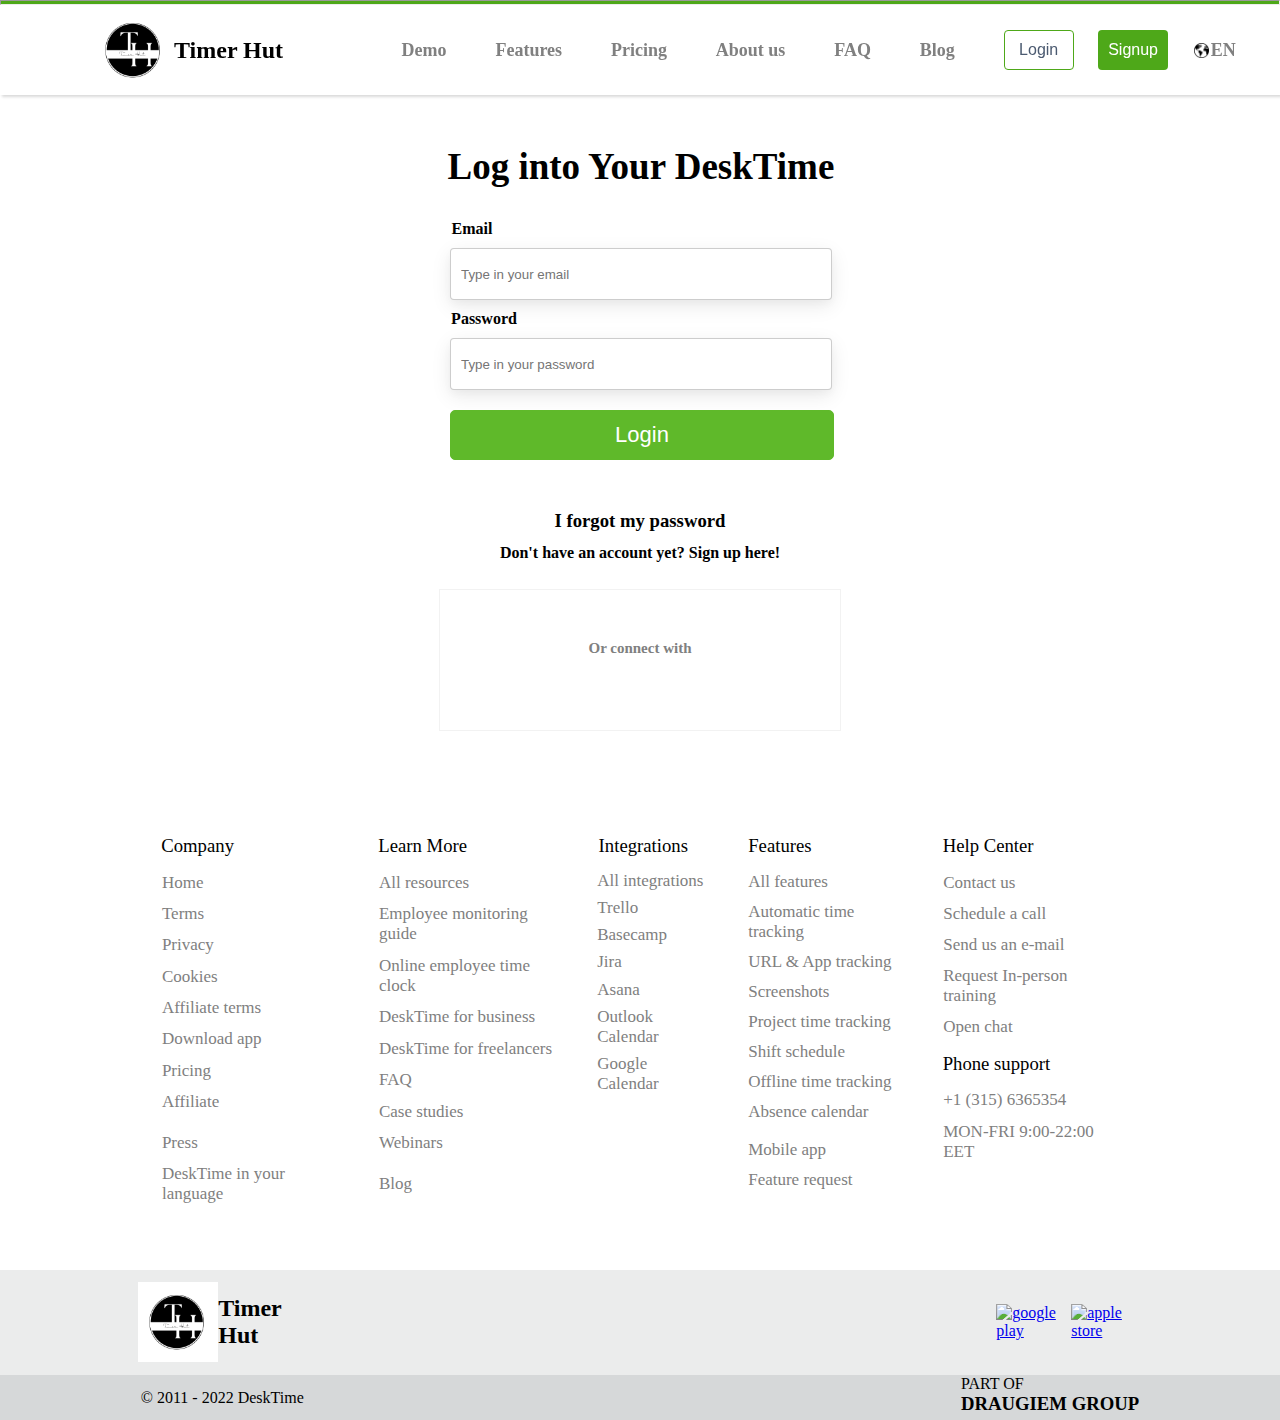
==== pages/login.html @ 57a037b9 "Merge pull request #12 from DanteHaxor/main" ====
<!DOCTYPE html>
<html lang="en">
<head>
    <meta charset="UTF-8">
    <meta http-equiv="X-UA-Compatible" content="IE=edge">
    <meta name="viewport" content="width=device-width, initial-scale=1.0">
    <title>Document</title>
    <link rel="stylesheet" href="\styles/login.css" />
</head>
<body>
    <hr />
    <div id="navbar">
      <div id="logo">
        <img src="\images/Timer Hut.png" alt="" />
        <h2>Timer Hut</h2>
      </div>
      <ul class="navbarul">
        <li class="navbarli">Demo</li>
        <li class="navbarli">Features</li>
        <li class="navbarli">Pricing</li>
        <li class="navbarli">About&nbsp;us</li>
        <li class="navbarli">FAQ</li>
        <li class="navbarli">Blog</li>
        <li class="navbarli">
          <a href="\pages/login.html"><button id="login">Login</button></a>
        </li class="navbarli">
        <li class="navbarli">
          <a href="\pages/signup.html"><button id="signup">Signup</button></a>
        </li>
        <li class="navbarli"><img src="\images/earth.png" alt="" />EN</li>
      </ul>
    </div>
    <div id = "LogInMain">
          <h1>Log into Your DeskTime</h1>
          <div id = "LoginHere">
          <h4 id="em">Email</h4>
          <input type = "email" placeholder="Type in your email">
          <h4 id="pp">Password</h4>
          <input type = "password" placeholder="Type in your password">
          <button>Login</button>
          <h3>I forgot my password</h3>
          <h4>Don't have an account yet? Sign up here!</h4>
      </div>
      <div id = "ConnectWith">
          <h3 id = "loginFont">Or connect with</h3>
      <div>
          <div href="#"></div>
          <div href="#"></div>
          <div href="#"></div>
          <div href="#"></div>
      </div>
      </div>
  </div>
  <div class="eight-content">
    <div><h3>Company</h3><ul class="eightul">
    <li class="eightli">Home</li>
    <li class="eightli">Terms</li>
    <li class="eightli">Privacy</li>
    <li class="eightli">Cookies</li>
    <li class="eightli">Affiliate terms</li>
    <li class="eightli">Download app</li>
    <li class="eightli">Pricing</li>
    <li class="eightli">Affiliate</li>
    <li class="eightli">Press</li>
    <li class="eightli">DeskTime in your language</li></ul></div>
    <div><h3>Learn&nbsp;More</h3><ul class="eightul">
      <li class="eightli">All resources</li>
      <li class="eightli">Employee monitoring guide</li>
      <li class="eightli">Online employee time clock</li>
      <li class="eightli">DeskTime for business</li>
      <li class="eightli">DeskTime for freelancers</li>
      <li class="eightli">FAQ</li>
      <li class="eightli">Case studies</li>
      <li class="eightli">Webinars</li>
      <li class="eightli">Blog</li>
    </ul></div>
    <div><h3>Integrations</h3><ul class="eightul">
      <li class="eightli">All integrations</li>
      <li class="eightli">Trello</li>
      <li class="eightli">Basecamp</li>
      <li class="eightli">Jira</li>
      <li class="eightli">Asana</li>
      <li class="eightli">Outlook Calendar</li>
      <li class="eightli">Google Calendar</li>
    </ul></div>
    <div><h3>Features</h3><ul class="eightul">
      <li class="eightli">All features</li>
      <li class="eightli">Automatic time tracking</li>
      <li class="eightli">URL & App tracking</li>
      <li class="eightli">Screenshots</li>
      <li class="eightli">Project time tracking</li>
      <li class="eightli">Shift schedule</li>
      <li class="eightli">Offline time tracking</li>
      <li class="eightli">Absence calendar</li>
      <li class="eightli">Mobile app</li>
      <li class="eightli">Feature request</li>
    </ul></div>
    <div><h3>Help&nbsp;Center</h3><ul class="eightul">
      <li class="eightli">Contact us</li>
      <li class="eightli">Schedule a call</li>
      <li class="eightli">Send us an e-mail</li>
      <li class="eightli">Request In-person training</li>
      <li class="eightli">Open chat</li>
      <ul class="eightul"><h3>Phone support</h3>
      <li class="eightli">+1 (315) 6365354</li>
      <li class="eightli">MON-FRI 9:00-22:00 EET</li></ul>
    </ul></div>
  </div>
  <div class="footer">
    <div>
      <div id="flogo">
      <img src="\images/Timer Hut.png" alt="" />
      <h2>Timer Hut</h2>
    </div>
    <div id="google-play">
      <a href="https://play.google.com/store/apps/details?id=desktime.main">
      <img src="https://freeiconshop.com/wp-content/uploads/edd/google-play-badge-128x128.png" alt="google play"></a>
  </div>
  <div id="app-store">
      <a href="https://apps.apple.com/us/app/desktime-for-iphone/id452994124">
      <img src="https://developer.apple.com/app-store/marketing/guidelines/images/badge-example-preferred_2x.png" alt="apple store"></a>
  </div>
  </div>
  </div>
  <div class="foot">
    <div class="foot1">
    <div>© 2011 - 2022 DeskTime</div>
    <div><p>PART OF</p><h3>DRAUGIEM GROUP</h3></div>
  </div></div>
</body>
</html>
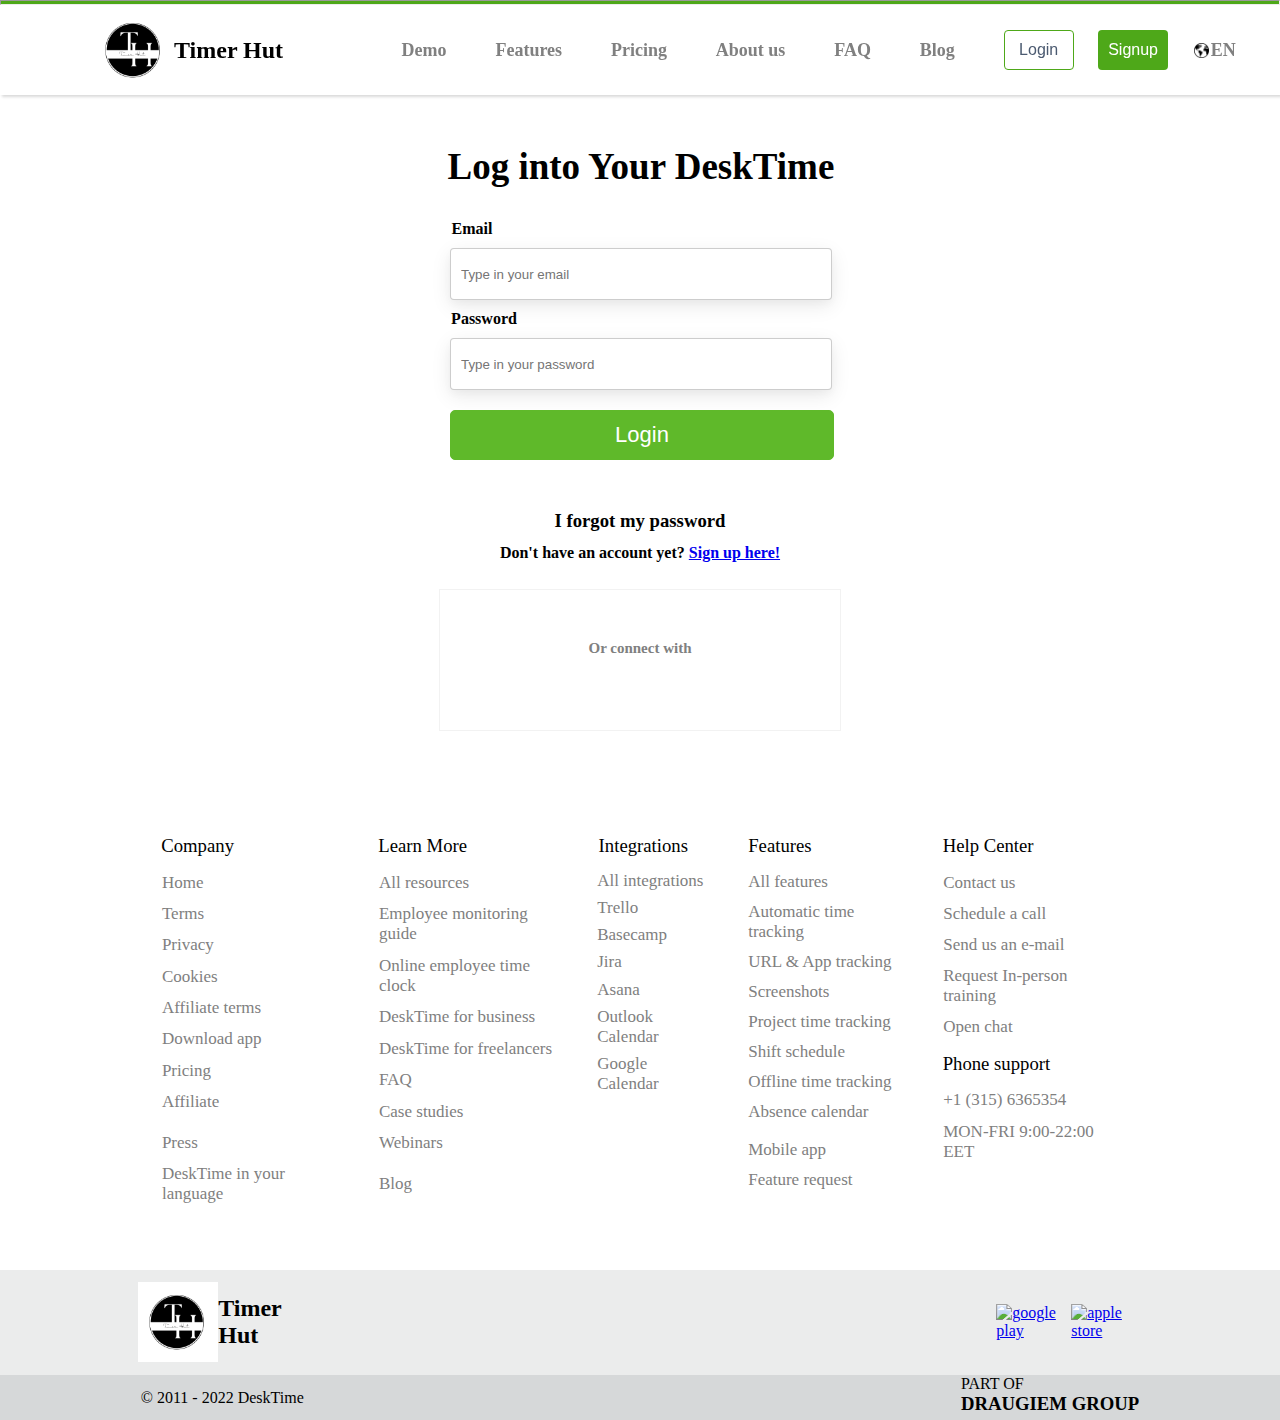
==== commit af9138cc: "Merge pull request #14 from DanteHaxor/day-3" ====
--- a/pages/login.html
+++ b/pages/login.html
@@ -39,7 +39,7 @@
           <input type = "password" placeholder="Type in your password">
           <button>Login</button>
           <h3>I forgot my password</h3>
-          <h4>Don't have an account yet? Sign up here!</h4>
+          <h4>Don't have an account yet? <a href="\pages/signup.html">Sign up here!</a></h4>
       </div>
       <div id = "ConnectWith">
           <h3 id = "loginFont">Or connect with</h3>
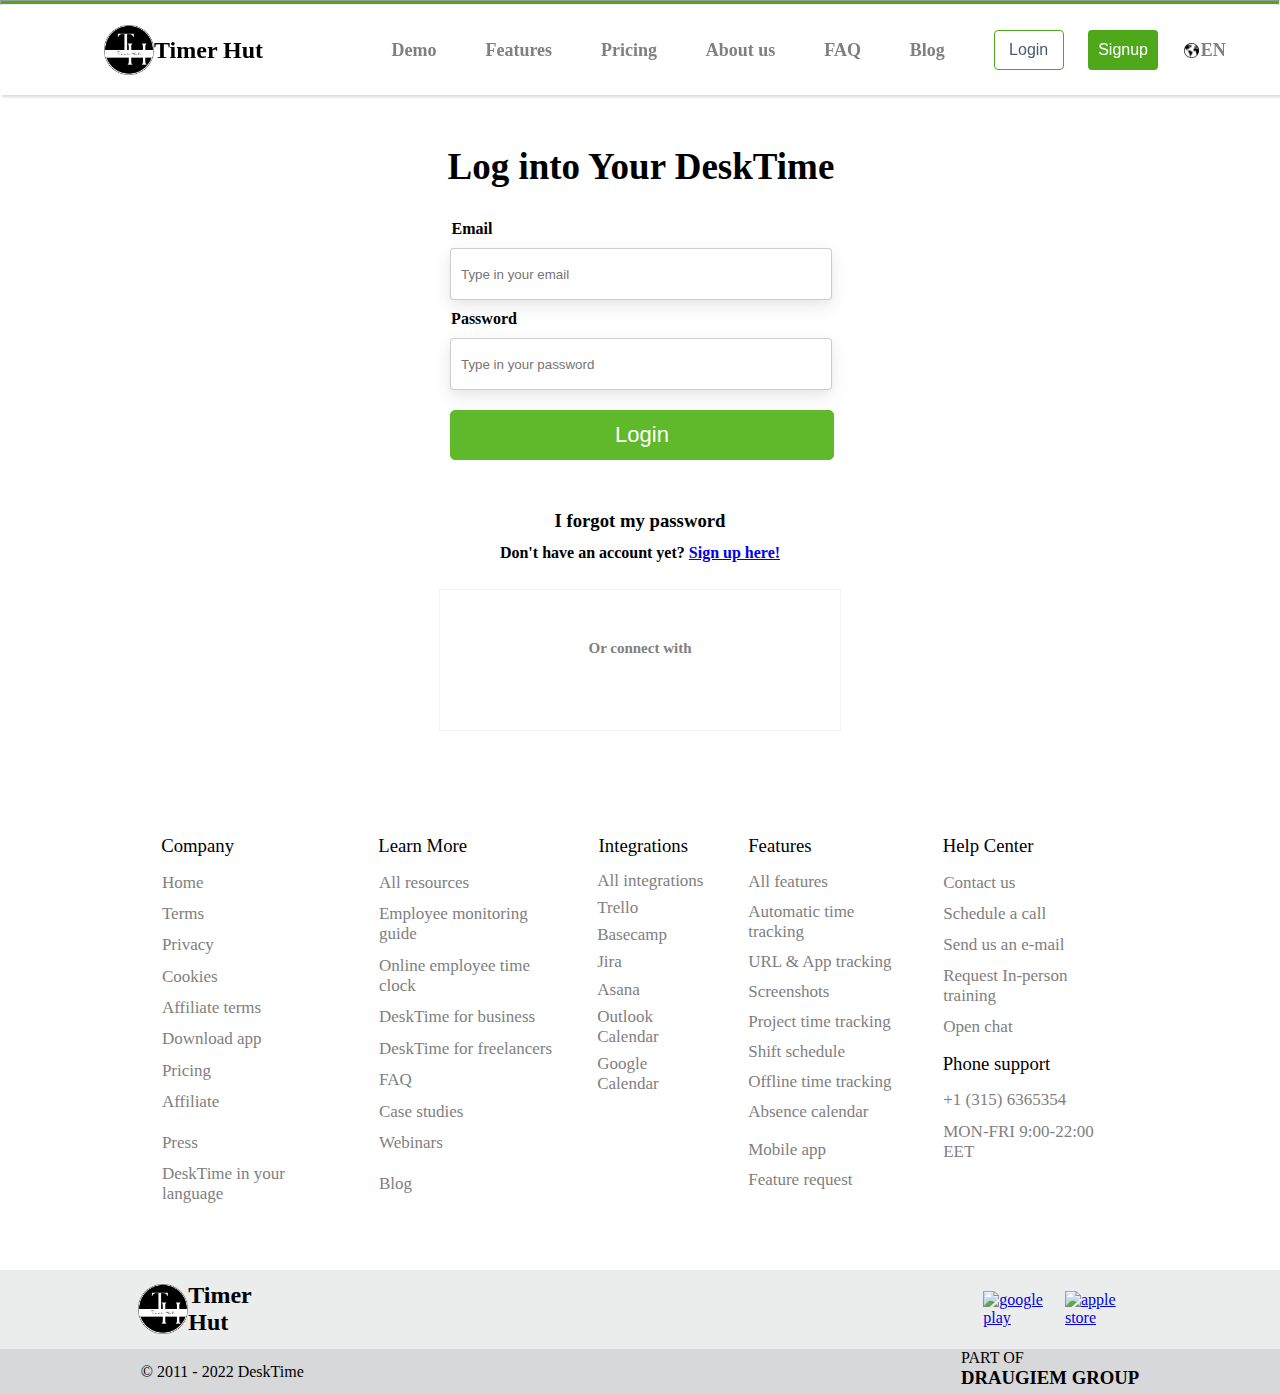
==== commit e3976915: "Finished login signup" ====
--- a/pages/login.html
+++ b/pages/login.html
@@ -11,7 +11,7 @@
     <hr />
     <div id="navbar">
       <div id="logo">
-        <img src="\images/Timer Hut.png" alt="" />
+        <img src="/images/Timerhut.png" alt=""  class="limg"/>
         <h2>Timer Hut</h2>
       </div>
       <ul class="navbarul">
@@ -109,7 +109,7 @@
   <div class="footer">
     <div>
       <div id="flogo">
-      <img src="\images/Timer Hut.png" alt="" />
+      <img src="/images/Timerhut.png" alt="" class="limg"/>
       <h2>Timer Hut</h2>
     </div>
     <div id="google-play">
@@ -128,4 +128,9 @@
     <div><p>PART OF</p><h3>DRAUGIEM GROUP</h3></div>
   </div></div>
 </body>
-</html>+</html>
+<script>
+  document.getElementById("logo").addEventListener("click",()=>{
+    window.location.href="../index.html"
+  })
+</script>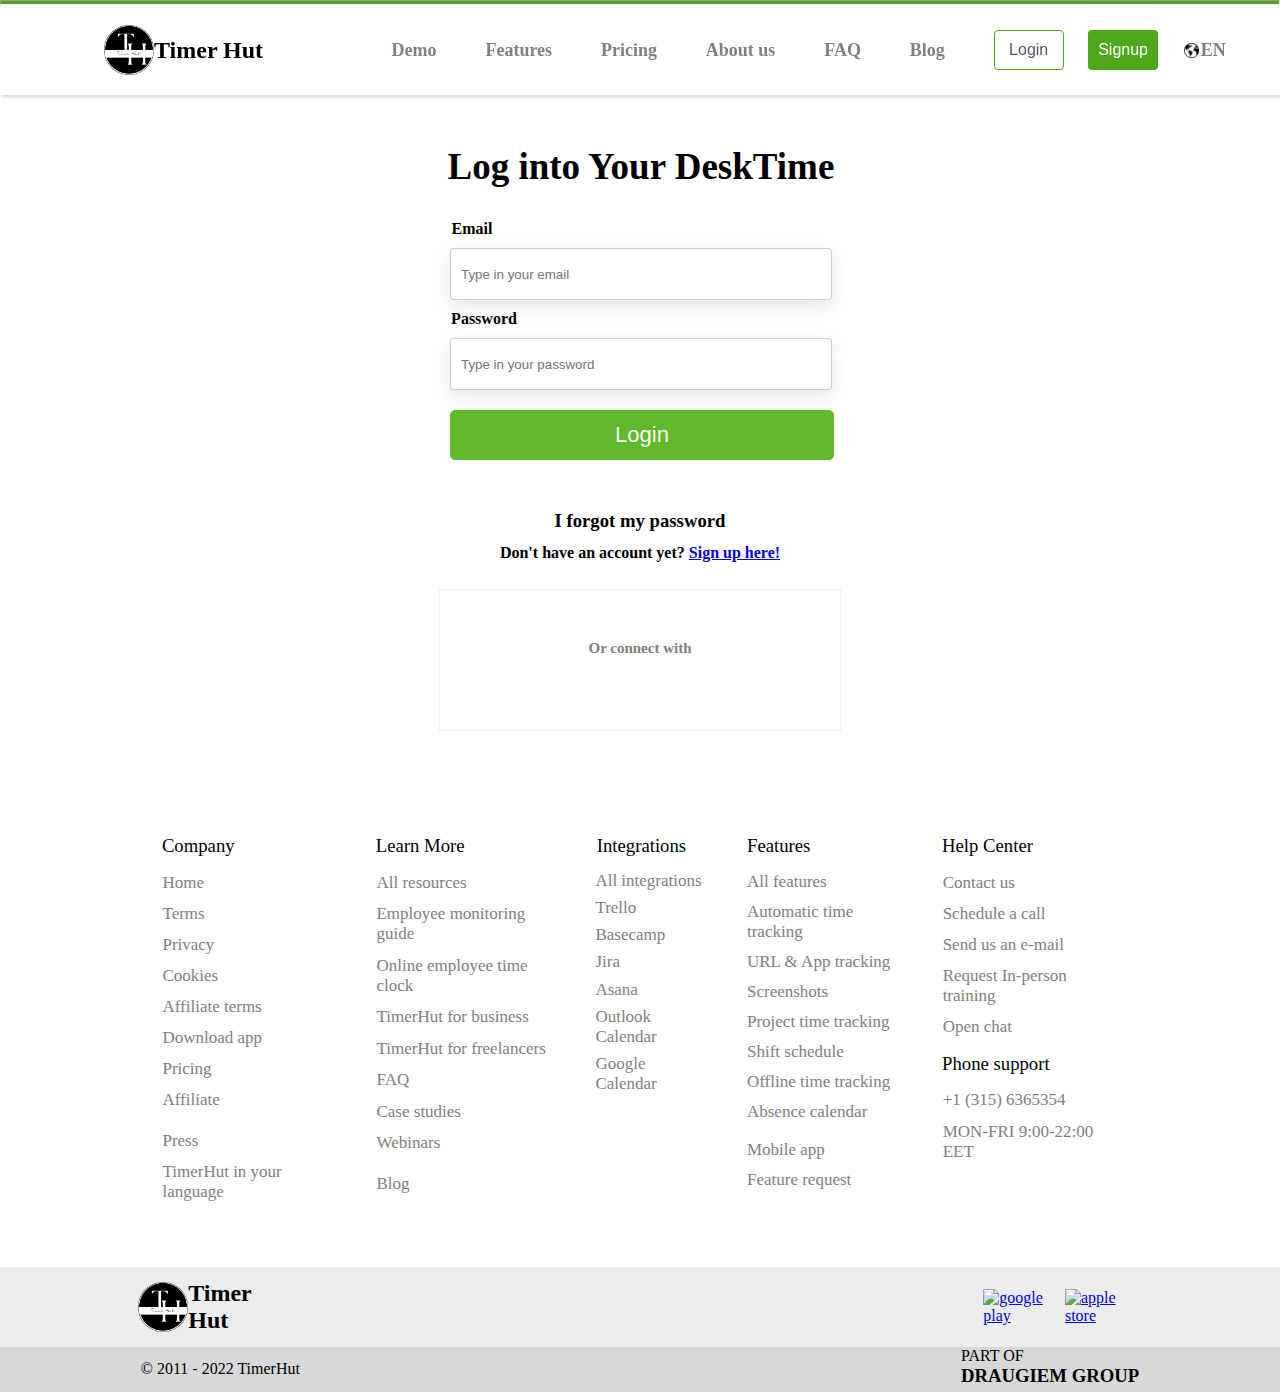
==== commit c3657b6d: "Added Favicon" ====
--- a/pages/login.html
+++ b/pages/login.html
@@ -4,7 +4,8 @@
     <meta charset="UTF-8">
     <meta http-equiv="X-UA-Compatible" content="IE=edge">
     <meta name="viewport" content="width=device-width, initial-scale=1.0">
-    <title>Document</title>
+    <title>TimerHut</title>
+    <link rel="icon" type="image/x-icon" href="/images/favicon.ico">
     <link rel="stylesheet" href="\styles/login.css" />
 </head>
 <body>
@@ -34,10 +35,10 @@
           <h1>Log into Your DeskTime</h1>
           <div id = "LoginHere">
           <h4 id="em">Email</h4>
-          <input type = "email" placeholder="Type in your email">
+          <input type = "email" placeholder="Type in your email" id="email">
           <h4 id="pp">Password</h4>
-          <input type = "password" placeholder="Type in your password">
-          <button>Login</button>
+          <input type = "password" placeholder="Type in your password" id="password">
+          <button id="loginbtn">Login</button>
           <h3>I forgot my password</h3>
           <h4>Don't have an account yet? <a href="\pages/signup.html">Sign up here!</a></h4>
       </div>
@@ -62,13 +63,13 @@
     <li class="eightli">Pricing</li>
     <li class="eightli">Affiliate</li>
     <li class="eightli">Press</li>
-    <li class="eightli">DeskTime in your language</li></ul></div>
+    <li class="eightli">TimerHut in your language</li></ul></div>
     <div><h3>Learn&nbsp;More</h3><ul class="eightul">
       <li class="eightli">All resources</li>
       <li class="eightli">Employee monitoring guide</li>
       <li class="eightli">Online employee time clock</li>
-      <li class="eightli">DeskTime for business</li>
-      <li class="eightli">DeskTime for freelancers</li>
+      <li class="eightli">TimerHut for business</li>
+      <li class="eightli">TimerHut for freelancers</li>
       <li class="eightli">FAQ</li>
       <li class="eightli">Case studies</li>
       <li class="eightli">Webinars</li>
@@ -124,13 +125,9 @@
   </div>
   <div class="foot">
     <div class="foot1">
-    <div>© 2011 - 2022 DeskTime</div>
+    <div>© 2011 - 2022 TimerHut</div>
     <div><p>PART OF</p><h3>DRAUGIEM GROUP</h3></div>
   </div></div>
 </body>
 </html>
-<script>
-  document.getElementById("logo").addEventListener("click",()=>{
-    window.location.href="../index.html"
-  })
-</script>+<script src="../scripts/login.js"></script>